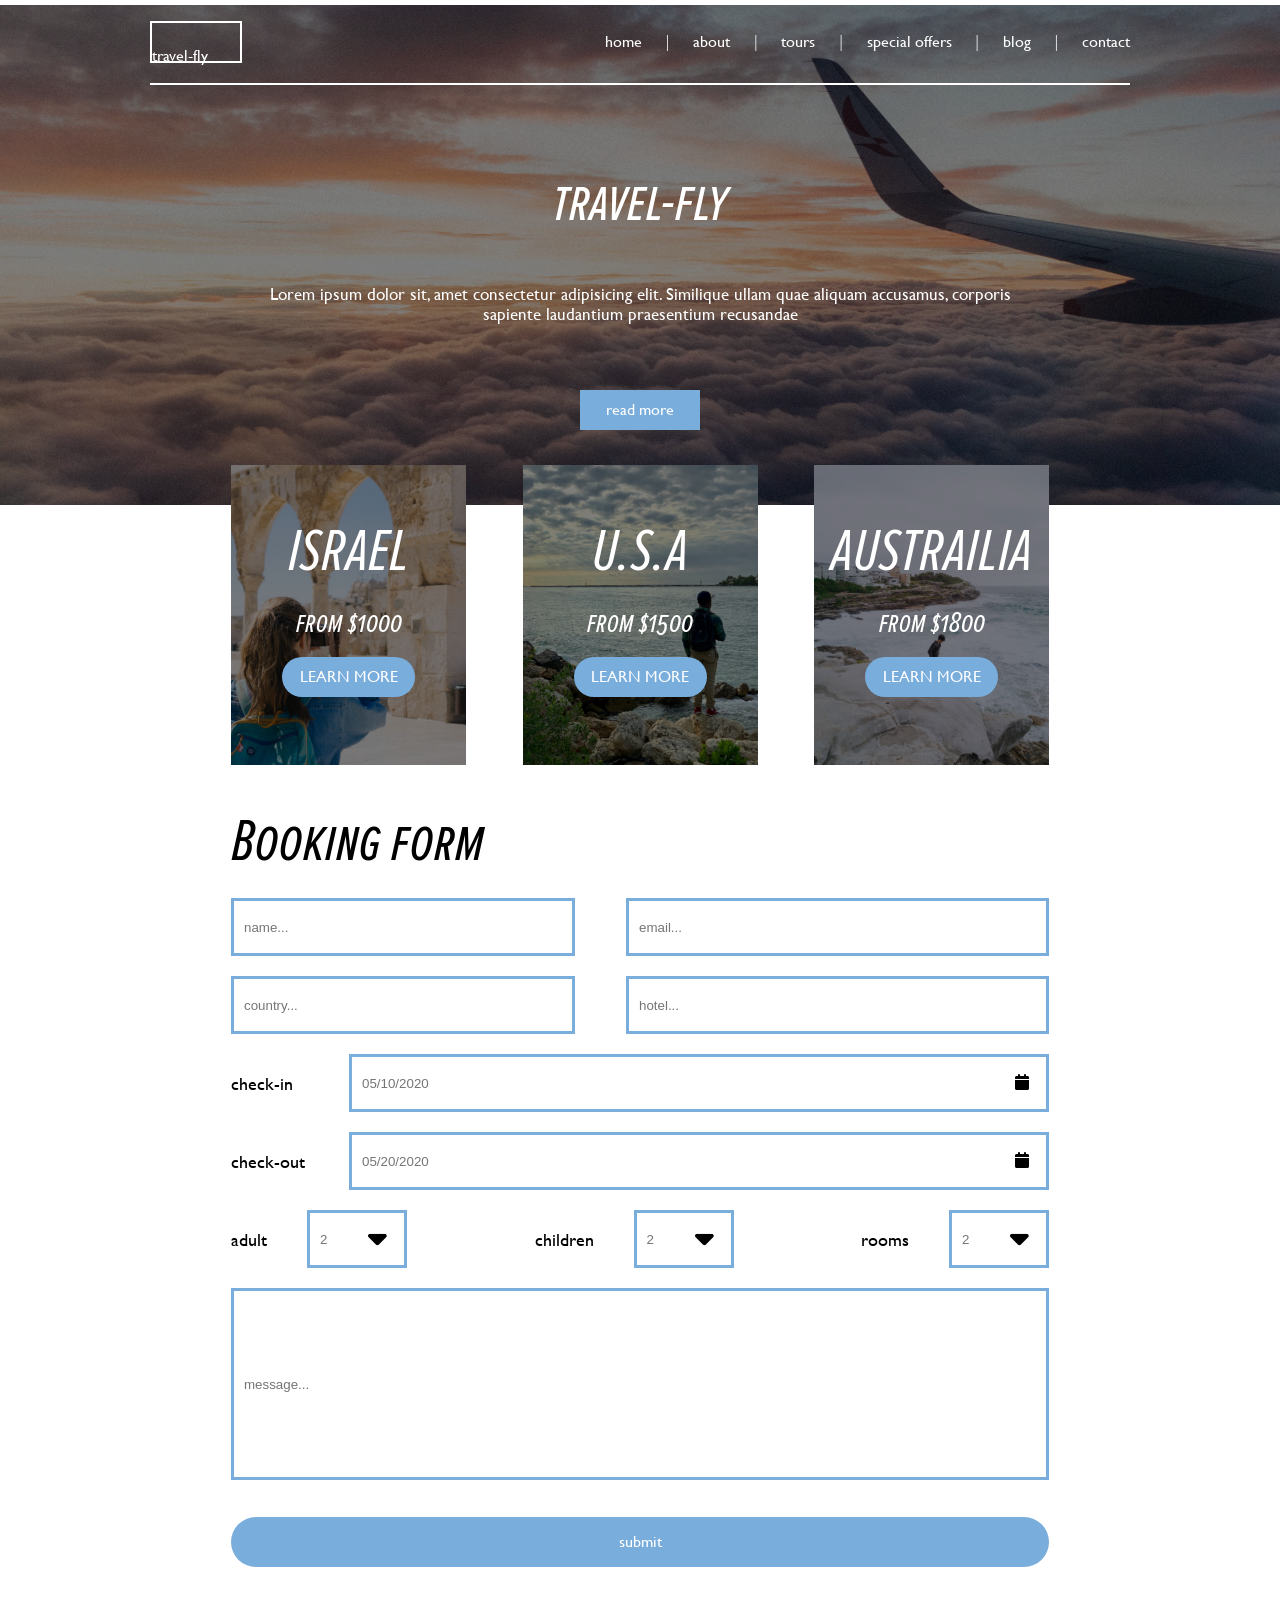
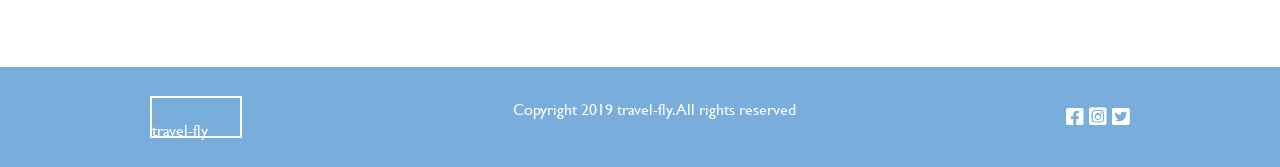
==== index.html @ 0772aaeb "origin" ====
<!DOCTYPE html>
<html lang="en">
  <head>
    <meta charset="UTF-8" />
    <meta http-equiv="X-UA-Compatible" content="IE=edge" />
    <meta name="viewport" content="width=device-width, initial-scale=1.0" />
    <title>Start Fly | Travel is Good!</title>
    <link
      rel="stylesheet"
      href="https://cdnjs.cloudflare.com/ajax/libs/font-awesome/6.0.0/css/all.min.css"
      integrity="sha512-9usAa10IRO0HhonpyAIVpjrylPvoDwiPUiKdWk5t3PyolY1cOd4DSE0Ga+ri4AuTroPR5aQvXU9xC6qOPnzFeg=="
      crossorigin="anonymous"
      referrerpolicy="no-referrer"
    />
    <link rel="stylesheet" href="css/styles.css" />
  </head>
  <body>
    <nav>
      <div class="logo">
        <p>travel-fly</p>
      </div>
      <div class="links">
        <a href="#">home</a>
        <span>|</span>
        <a href="#">about</a>
        <span>|</span>
        <a href="#">tours</a>
        <span>|</span>
        <a href="#">special offers</a>
        <span>|</span>
        <a href="#">blog</a>
        <span>|</span>
        <a href="#">contact</a>
      </div>
    </nav>
    <div class="banner">
      <div class="banner-header1">
        <p>travel-fly</p>
      </div>
      <div class="banner-header2">
        <p>
          Lorem ipsum dolor sit, amet consectetur adipisicing elit. Similique
          ullam quae aliquam accusamus, corporis sapiente laudantium praesentium
          recusandae
        </p>
      </div>
      <div class="read-more">
        <p>read more</p>
      </div>
    </div>

    <div class="form-content">
      <div class="packages-container">
        <div class="package1">
          <div class="package-header">
            <p>ISRAEL</p>
          </div>
          <div class="money">
            <p>from $1000</p>
          </div>
          <div class="learn-more">
            <p>LEARN MORE</p>
          </div>
        </div>

        <div class="package2">
          <div class="package-header">
            <p>U.S.A</p>
          </div>
          <div class="money">
            <p>from $1500</p>
          </div>
          <div class="learn-more">
            <p>LEARN MORE</p>
          </div>
        </div>

        <div class="package3">
          <div class="package-header">
            <p>AUSTRAILIA</p>
          </div>
          <div class="money">
            <p>from $1800</p>
          </div>
          <div class="learn-more">
            <p>LEARN MORE</p>
          </div>
        </div>
      </div>

      <div class="booking">
        <p>Booking form</p>
      </div>

      <div class="top-boxes">
        <div class="holder">
          <input type="text" id="fName" placeholder="name..." />
        </div>

        <div class="holder">
          <input
            type="email"
            class="long-box"
            id="email"
            placeholder="email..."
          />
        </div>
      </div>

      <div class="top-boxes">
        <div class="holder">
          <input type="text" id="fName" placeholder="country..." />
        </div>

        <div class="holder">
          <input
            type="email"
            class="long-box"
            id="email"
            placeholder="hotel..."
          />
        </div>
      </div>

      <div class="middle-boxes">
        <div class="check">check-in</div>
        <div class="holder">
          <input type="text" id="fName" placeholder="05/10/2020" />
          <i class="fa-solid fa-calendar"></i>
        </div>
      </div>

      <div class="middle-boxes">
        <div class="check">check-out</div>
        <div class="holder">
          <input type="text" id="fName" placeholder="05/20/2020" />
          <i class="fa-solid fa-calendar"></i>
        </div>
      </div>

      <div class="bottom-container">
        <div class="bottom-boxes">
          <div class="check">adult</div>
          <div class="holder">
            <input type="text" id="fName" placeholder="2" />
            <i class="fa-solid fa-caret-down"></i>
          </div>
        </div>

        <div class="bottom-boxes">
          <div class="check">children</div>
          <div class="holder">
            <input type="text" id="fName" placeholder="2" />
            <i class="fa-solid fa-caret-down"></i>
          </div>
        </div>

        <div class="bottom-boxes">
          <div class="check">rooms</div>
          <div class="holder">
            <input type="text" id="fName" placeholder="2" />
            <i class="fa-solid fa-caret-down"></i>
          </div>
        </div>
      </div>

      <div class="message-box">
        <div class="holder">
          <input type="text" id="fName" placeholder="message..." />
        </div>
      </div>

      <div class="submit">
        <p>submit</p>
      </div>
    </div>

    <div class="footer">
      <div class="footer-container">
        <div class="logo-footer">
          <p>travel-fly</p>
        </div>
        <div class="footer-text">
          <p>Copyright 2019 travel-fly. All rights reserved</p>
        </div>
        <div class="icons">
          <i class="fab fa-facebook-square"></i>
          <i class="fa-brands fa-instagram-square"></i>
          <i class="fa-brands fa-twitter-square"></i>
        </div>
      </div>
    </div>
  </body>
</html>
---- css/styles.css ----
* {
  margin: 0;
  padding: 0;
  -webkit-box-sizing: border-box;
          box-sizing: border-box;
}

html,
body {
  height: 100%;
  background-color: white;
}

h1,
h2,
h3,
h4,
h5,
h6,
p {
  margin-bottom: 16px;
}

@media screen and (max-width: 850px) {
  .packages-container {
    width: 818px;
    -webkit-box-orient: vertical;
    -webkit-box-direction: normal;
        -ms-flex-direction: column;
            flex-direction: column;
    min-height: 900px;
    width: 235px;
    margin-left: 33%;
    -webkit-box-pack: center;
        -ms-flex-pack: center;
            justify-content: center;
  }
  .packages-container .package1 {
    margin-bottom: 50px;
  }
  .packages-container .package2 {
    margin-bottom: 50px;
  }
}
@media screen and (max-width: 850px) {
  .top-boxes {
    -webkit-box-pack: center;
        -ms-flex-pack: center;
            justify-content: center;
  }
  .top-boxes .holder input {
    max-width: 300px;
  }
}
@media screen and (max-width: 850px) {
  .middle-boxes {
    -webkit-box-pack: center;
        -ms-flex-pack: center;
            justify-content: center;
  }
  .middle-boxes .holder input {
    max-width: 300px;
  }
}
@media screen and (max-width: 850px) {
  .message-box {
    -webkit-box-pack: center;
        -ms-flex-pack: center;
            justify-content: center;
  }
  .message-box .holder input {
    max-width: 450px;
  }
}
@media screen and (max-width: 850px) {
  .submit {
    max-width: 450px;
    margin: 0 auto;
    -webkit-box-pack: center;
        -ms-flex-pack: center;
            justify-content: center;
  }
}
@media screen and (max-width: 850px) {
  .footer {
    max-width: 850px;
  }
  .footer .footer-container {
    -webkit-box-pack: center;
        -ms-flex-pack: center;
            justify-content: center;
    max-width: 500px;
  }
}
nav {
  max-width: 980px;
  height: 85px;
  margin: 0 auto;
  border-bottom: 2px solid #ffffff;
  display: -webkit-box;
  display: -ms-flexbox;
  display: flex;
  -webkit-box-align: center;
      -ms-flex-align: center;
          align-items: center;
  -webkit-box-pack: justify;
      -ms-flex-pack: justify;
          justify-content: space-between;
  position: relative;
  z-index: 99;
}

.logo {
  width: 92px;
  height: 42px;
  border: 2px solid white;
  color: white;
  font-family: GillSans;
}
.logo p {
  margin-top: 23px;
}

.links a {
  color: #ffffff;
  text-decoration: none;
  font-family: GillSans;
}
.links span {
  color: #ffffff;
  margin: 0 20px;
}

.banner {
  max-width: 1280px;
  height: 500px;
  background-image: -webkit-gradient(linear, left top, left bottom, from(rgba(0, 0, 0, 0.5)), to(rgba(0, 0, 0, 0.5))), url(../images/hero.jpg);
  background-image: linear-gradient(rgba(0, 0, 0, 0.5), rgba(0, 0, 0, 0.5)), url(../images/hero.jpg);
  background-position: center;
  background-repeat: no-repeat;
  background-size: cover;
  margin: -80px auto 0 auto;
}
.banner .banner-header1 {
  display: -webkit-box;
  display: -ms-flexbox;
  display: flex;
  -webkit-box-pack: center;
      -ms-flex-pack: center;
          justify-content: center;
  -webkit-box-align: center;
      -ms-flex-align: center;
          align-items: center;
}
.banner .banner-header1 p {
  font-family: ProximaNovaCondensed;
  color: white;
  font-size: 60px;
  margin-top: 160px;
}
.banner .banner-header2 {
  display: -webkit-box;
  display: -ms-flexbox;
  display: flex;
  -webkit-box-pack: center;
      -ms-flex-pack: center;
          justify-content: center;
  -webkit-box-align: center;
      -ms-flex-align: center;
          align-items: center;
}
.banner .banner-header2 p {
  margin-top: 30px;
  width: 750px;
  color: white;
  text-align: center;
  font-size: 17px;
  font-family: GillSans;
}
.banner .read-more {
  margin: 0 auto;
  height: 40px;
  width: 120px;
  background-color: #79addc;
  display: -webkit-box;
  display: -ms-flexbox;
  display: flex;
  -webkit-box-pack: center;
      -ms-flex-pack: center;
          justify-content: center;
  -webkit-box-align: center;
      -ms-flex-align: center;
          align-items: center;
  margin-top: 50px;
}
.banner .read-more p {
  margin-top: 14px;
  font-family: GillSans;
  color: white;
}

.form-content {
  max-width: 818px;
  min-height: 200px;
  margin: 0 auto;
}
.form-content .packages-container {
  width: 818px;
  height: 300px;
  margin-top: -40px;
  display: -webkit-box;
  display: -ms-flexbox;
  display: flex;
  -webkit-box-pack: justify;
      -ms-flex-pack: justify;
          justify-content: space-between;
}
.form-content .packages-container .package1 {
  width: 235px;
  height: 300px;
  background-image: -webkit-gradient(linear, left top, left bottom, from(rgba(0, 0, 0, 0.5)), to(rgba(0, 0, 0, 0.5))), url(../images/tour/tour-01.jpg);
  background-image: linear-gradient(rgba(0, 0, 0, 0.5), rgba(0, 0, 0, 0.5)), url(../images/tour/tour-01.jpg);
  background-size: cover;
  background-repeat: no-repeat;
  background-position: center;
}
.form-content .packages-container .package1 .package-header {
  margin-top: 50px;
  display: -webkit-box;
  display: -ms-flexbox;
  display: flex;
  -webkit-box-pack: center;
      -ms-flex-pack: center;
          justify-content: center;
}
.form-content .packages-container .package1 .package-header p {
  color: white;
  font-family: ProximaNovaCondensed;
  font-size: 60px;
}
.form-content .packages-container .package1 .money {
  display: -webkit-box;
  display: -ms-flexbox;
  display: flex;
  -webkit-box-pack: center;
      -ms-flex-pack: center;
          justify-content: center;
}
.form-content .packages-container .package1 .money p {
  color: white;
  font-family: ProximaNovaCondensed;
  font-size: 30px;
}
.form-content .packages-container .package1 .learn-more {
  margin: 0 auto;
  width: 133px;
  height: 40px;
  background-color: #79addc;
  display: -webkit-box;
  display: -ms-flexbox;
  display: flex;
  -webkit-box-align: center;
      -ms-flex-align: center;
          align-items: center;
  -webkit-box-pack: center;
      -ms-flex-pack: center;
          justify-content: center;
  border-radius: 100px;
}
.form-content .packages-container .package1 .learn-more p {
  color: white;
  font-family: GillSans;
  margin-top: 15px;
}
.form-content .packages-container .package2 {
  width: 235px;
  height: 300px;
  background-image: -webkit-gradient(linear, left top, left bottom, from(rgba(0, 0, 0, 0.5)), to(rgba(0, 0, 0, 0.5))), url(../images/tour/tour-02.jpg);
  background-image: linear-gradient(rgba(0, 0, 0, 0.5), rgba(0, 0, 0, 0.5)), url(../images/tour/tour-02.jpg);
  background-size: cover;
  background-repeat: no-repeat;
  background-position: center;
}
.form-content .packages-container .package2 .package-header {
  margin-top: 50px;
  display: -webkit-box;
  display: -ms-flexbox;
  display: flex;
  -webkit-box-pack: center;
      -ms-flex-pack: center;
          justify-content: center;
}
.form-content .packages-container .package2 .package-header p {
  color: white;
  font-family: ProximaNovaCondensed;
  font-size: 60px;
}
.form-content .packages-container .package2 .money {
  display: -webkit-box;
  display: -ms-flexbox;
  display: flex;
  -webkit-box-pack: center;
      -ms-flex-pack: center;
          justify-content: center;
}
.form-content .packages-container .package2 .money p {
  color: white;
  font-family: ProximaNovaCondensed;
  font-size: 30px;
}
.form-content .packages-container .package2 .learn-more {
  margin: 0 auto;
  width: 133px;
  height: 40px;
  background-color: #79addc;
  display: -webkit-box;
  display: -ms-flexbox;
  display: flex;
  -webkit-box-align: center;
      -ms-flex-align: center;
          align-items: center;
  -webkit-box-pack: center;
      -ms-flex-pack: center;
          justify-content: center;
  border-radius: 100px;
}
.form-content .packages-container .package2 .learn-more p {
  color: white;
  font-family: GillSans;
  margin-top: 15px;
}
.form-content .packages-container .package3 {
  width: 235px;
  height: 300px;
  background-image: -webkit-gradient(linear, left top, left bottom, from(rgba(0, 0, 0, 0.5)), to(rgba(0, 0, 0, 0.5))), url(../images/tour/tour-03.jpg);
  background-image: linear-gradient(rgba(0, 0, 0, 0.5), rgba(0, 0, 0, 0.5)), url(../images/tour/tour-03.jpg);
  background-size: cover;
  background-repeat: no-repeat;
  background-position: center;
}
.form-content .packages-container .package3 .package-header {
  margin-top: 50px;
  display: -webkit-box;
  display: -ms-flexbox;
  display: flex;
  -webkit-box-pack: center;
      -ms-flex-pack: center;
          justify-content: center;
}
.form-content .packages-container .package3 .package-header p {
  color: white;
  font-family: ProximaNovaCondensed;
  font-size: 60px;
}
.form-content .packages-container .package3 .money {
  display: -webkit-box;
  display: -ms-flexbox;
  display: flex;
  -webkit-box-pack: center;
      -ms-flex-pack: center;
          justify-content: center;
}
.form-content .packages-container .package3 .money p {
  color: white;
  font-family: ProximaNovaCondensed;
  font-size: 30px;
}
.form-content .packages-container .package3 .learn-more {
  margin: 0 auto;
  width: 133px;
  height: 40px;
  background-color: #79addc;
  display: -webkit-box;
  display: -ms-flexbox;
  display: flex;
  -webkit-box-align: center;
      -ms-flex-align: center;
          align-items: center;
  -webkit-box-pack: center;
      -ms-flex-pack: center;
          justify-content: center;
  border-radius: 100px;
}
.form-content .packages-container .package3 .learn-more p {
  color: white;
  font-family: GillSans;
  margin-top: 15px;
}
.form-content .booking {
  font-family: ProximaNovaCondensed;
  font-size: 60px;
  margin-top: 40px;
}
.form-content .top-boxes {
  margin-top: 20px;
  display: -webkit-box;
  display: -ms-flexbox;
  display: flex;
  -webkit-box-pack: justify;
      -ms-flex-pack: justify;
          justify-content: space-between;
  -webkit-box-align: center;
      -ms-flex-align: center;
          align-items: center;
}
.form-content .top-boxes .holder {
  position: relative;
}
.form-content .top-boxes .holder .long-box {
  width: 423px;
}
.form-content .top-boxes .holder input {
  width: 344px;
  height: 58px;
  padding-left: 10px;
  border: 3px #79addc;
  border-style: solid;
}
.form-content .top-boxes .holder i {
  position: absolute;
  top: 10px;
  right: 10px;
}
.form-content .middle-boxes {
  margin-top: 20px;
  display: -webkit-box;
  display: -ms-flexbox;
  display: flex;
  -webkit-box-pack: justify;
      -ms-flex-pack: justify;
          justify-content: space-between;
  -webkit-box-align: center;
      -ms-flex-align: center;
          align-items: center;
}
.form-content .middle-boxes .check {
  font-family: GillSans;
  font-size: 18px;
}
.form-content .middle-boxes .holder {
  position: relative;
}
.form-content .middle-boxes .holder .long-box {
  width: 423px;
}
.form-content .middle-boxes .holder input {
  width: 700px;
  height: 58px;
  padding-left: 10px;
  border: 3px #79addc;
  border-style: solid;
}
.form-content .middle-boxes .holder i {
  position: absolute;
  top: 20px;
  right: 20px;
}
.form-content .bottom-container {
  display: -webkit-box;
  display: -ms-flexbox;
  display: flex;
  -webkit-box-pack: justify;
      -ms-flex-pack: justify;
          justify-content: space-between;
}
.form-content .bottom-container .bottom-boxes {
  margin-top: 20px;
  display: -webkit-box;
  display: -ms-flexbox;
  display: flex;
  -webkit-box-align: center;
      -ms-flex-align: center;
          align-items: center;
}
.form-content .bottom-container .bottom-boxes .check {
  font-family: GillSans;
  font-size: 18px;
  margin-right: 40px;
}
.form-content .bottom-container .bottom-boxes .holder {
  position: relative;
}
.form-content .bottom-container .bottom-boxes .holder .long-box {
  width: 423px;
}
.form-content .bottom-container .bottom-boxes .holder input {
  width: 100px;
  height: 58px;
  padding-left: 10px;
  border: 3px #79addc;
  border-style: solid;
}
.form-content .bottom-container .bottom-boxes .holder i {
  position: absolute;
  top: 13px;
  right: 20px;
  font-size: 30px;
}
.form-content .message-box {
  margin-top: 20px;
  display: -webkit-box;
  display: -ms-flexbox;
  display: flex;
}
.form-content .message-box .holder {
  position: relative;
}
.form-content .message-box .holder .long-box {
  width: 423px;
}
.form-content .message-box .holder input {
  width: 818px;
  height: 192px;
  padding-left: 10px;
  border: 3px #79addc;
  border-style: solid;
}
.form-content .message-box .holder i {
  position: absolute;
  top: 13px;
  right: 20px;
  font-size: 30px;
}
.form-content .submit {
  background-color: #79addc;
  width: 818px;
  height: 50px;
  border-radius: 100px;
  margin-top: 37px;
  margin-bottom: 100px;
  display: -webkit-box;
  display: -ms-flexbox;
  display: flex;
  -webkit-box-pack: center;
      -ms-flex-pack: center;
          justify-content: center;
  -webkit-box-align: center;
      -ms-flex-align: center;
          align-items: center;
}
.form-content .submit p {
  margin-top: 15px;
  font-family: GillSans;
  color: white;
}

@font-face {
  font-family: GillSans;
  src: url(fonts/GillSans.ttc);
}
@font-face {
  font-family: ProximaNovaCondensed;
  src: url(fonts/ProximaNovaScOsfExtraCondensed.ttf);
}
.footer {
  width: 1280px;
  background-color: #79addc;
  height: 100px;
  margin: 0 auto;
  display: -webkit-box;
  display: -ms-flexbox;
  display: flex;
}
.footer .footer-container {
  width: 980px;
  margin: 0 auto;
  display: -webkit-box;
  display: -ms-flexbox;
  display: flex;
  -webkit-box-align: center;
      -ms-flex-align: center;
          align-items: center;
  -webkit-box-pack: justify;
      -ms-flex-pack: justify;
          justify-content: space-between;
}
.footer .footer-container .logo-footer {
  width: 92px;
  height: 42px;
  border: 2px solid white;
  color: white;
  font-family: GillSans;
}
.footer .footer-container .logo-footer p {
  margin-top: 23px;
}
.footer .footer-container .footer-text {
  color: white;
  font-family: GillSans;
}
.footer .footer-container .icons {
  color: white;
  font-size: 20px;
}
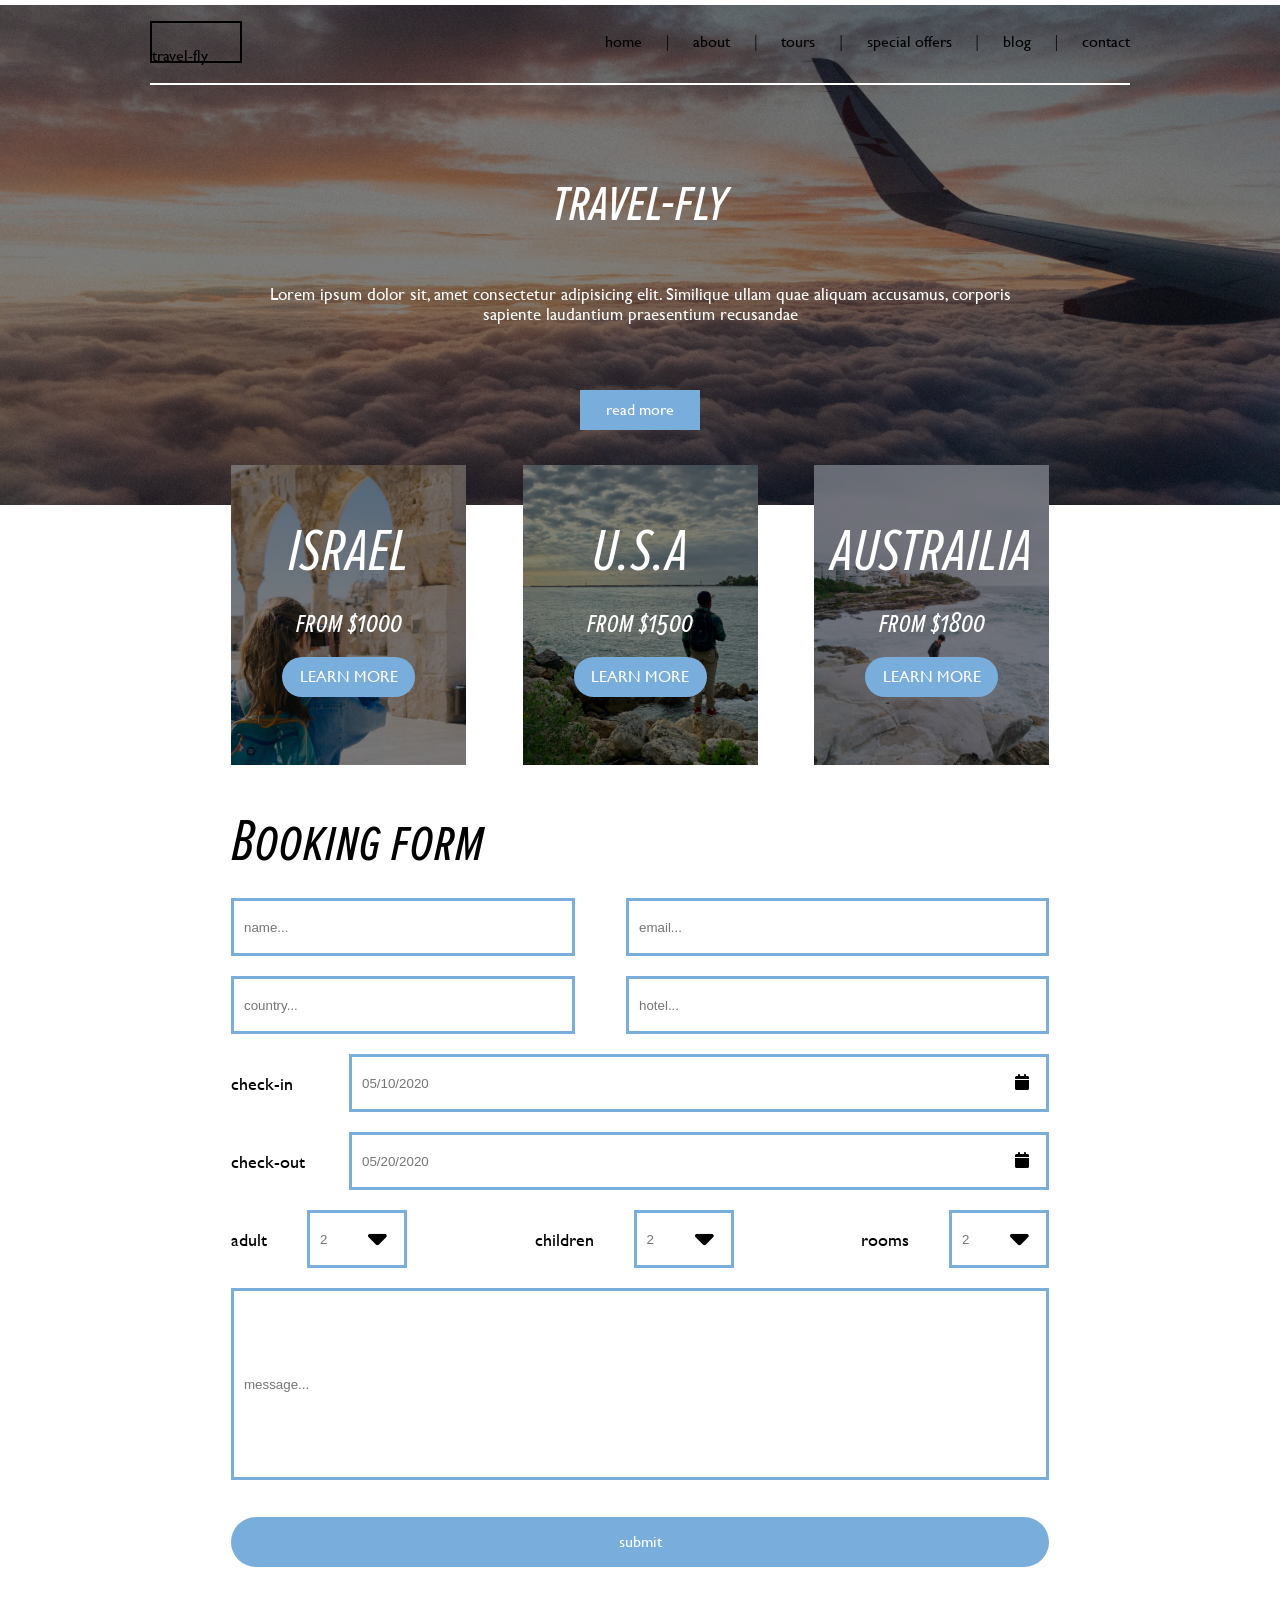
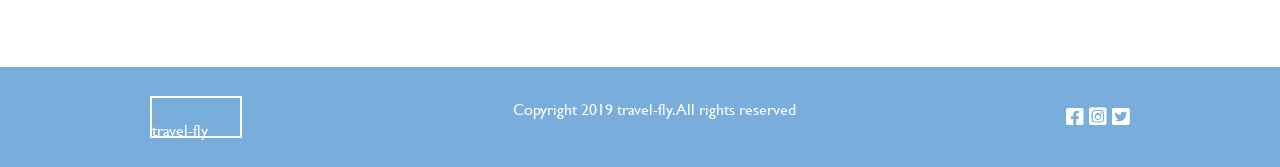
==== commit 5cbb61d3: "origin" ====
--- a/index.html
+++ b/index.html
@@ -20,9 +20,9 @@
         <p>travel-fly</p>
       </div>
       <div class="links">
-        <a href="#">home</a>
+        <a href="index.html">home</a>
         <span>|</span>
-        <a href="#">about</a>
+        <a href="about.html">about</a>
         <span>|</span>
         <a href="#">tours</a>
         <span>|</span>
--- a/css/styles.css
+++ b/css/styles.css
@@ -92,6 +92,11 @@
     max-width: 500px;
   }
 }
+#app {
+  max-width: 980px;
+  margin: 0 auto;
+}
+
 nav {
   max-width: 980px;
   height: 85px;
@@ -128,6 +133,45 @@
 }
 .links span {
   color: #ffffff;
+  margin: 0 20px;
+}
+
+.about-nav {
+  max-width: 980px;
+  height: 85px;
+  margin: 0 auto;
+  border-bottom: 2px solid #000000;
+  display: -webkit-box;
+  display: -ms-flexbox;
+  display: flex;
+  -webkit-box-align: center;
+      -ms-flex-align: center;
+          align-items: center;
+  -webkit-box-pack: justify;
+      -ms-flex-pack: justify;
+          justify-content: space-between;
+  position: relative;
+  z-index: 99;
+}
+
+.logo {
+  width: 92px;
+  height: 42px;
+  border: 2px solid black;
+  color: black;
+  font-family: GillSans;
+}
+.logo p {
+  margin-top: 23px;
+}
+
+.links a {
+  color: #000000;
+  text-decoration: none;
+  font-family: GillSans;
+}
+.links span {
+  color: #000000;
   margin: 0 20px;
 }
 
@@ -591,4 +635,66 @@
 .footer .footer-container .icons {
   color: white;
   font-size: 20px;
+}
+
+.about {
+  margin-top: 110px;
+  margin-bottom: 180px;
+}
+.about .about-header h1 {
+  font-family: ProximaNovaCondensed;
+  margin-bottom: 2px;
+  font-size: 60px;
+}
+.about .about-header .rect {
+  width: 171px;
+  height: 3px;
+  background-color: black;
+}
+.about .about-header p {
+  font-size: 16px;
+  margin-top: 36px;
+  font-family: GillSans;
+}
+.about .about-client-quotes {
+  margin-top: 107px;
+  margin-bottom: 179px;
+}
+.about .about-client-quotes .client-quote-title {
+  font-size: 60px;
+  font-family: ProximaNovaCondensed;
+}
+.about .about-client-quotes .rect {
+  width: 171px;
+  height: 3px;
+  background-color: black;
+}
+.about .about-client-quotes .client-box {
+  max-width: 722px;
+  display: -webkit-box;
+  display: -ms-flexbox;
+  display: flex;
+  position: relative;
+  margin-bottom: 37px;
+  margin-top: 36.5px;
+}
+.about .about-client-quotes .client-box .client-image {
+  width: 260px;
+  height: 150px;
+  overflow: hidden;
+  margin-right: 21px;
+}
+.about .about-client-quotes .client-box .client-image img {
+  width: 100%;
+}
+.about .about-client-quotes .client-box .client-quote {
+  max-width: 440px;
+  margin-bottom: 20px;
+  font-family: GillSans;
+}
+.about .about-client-quotes .client-box .client-name {
+  position: absolute;
+  bottom: 0;
+  right: 0;
+  font-family: GillSans;
 }
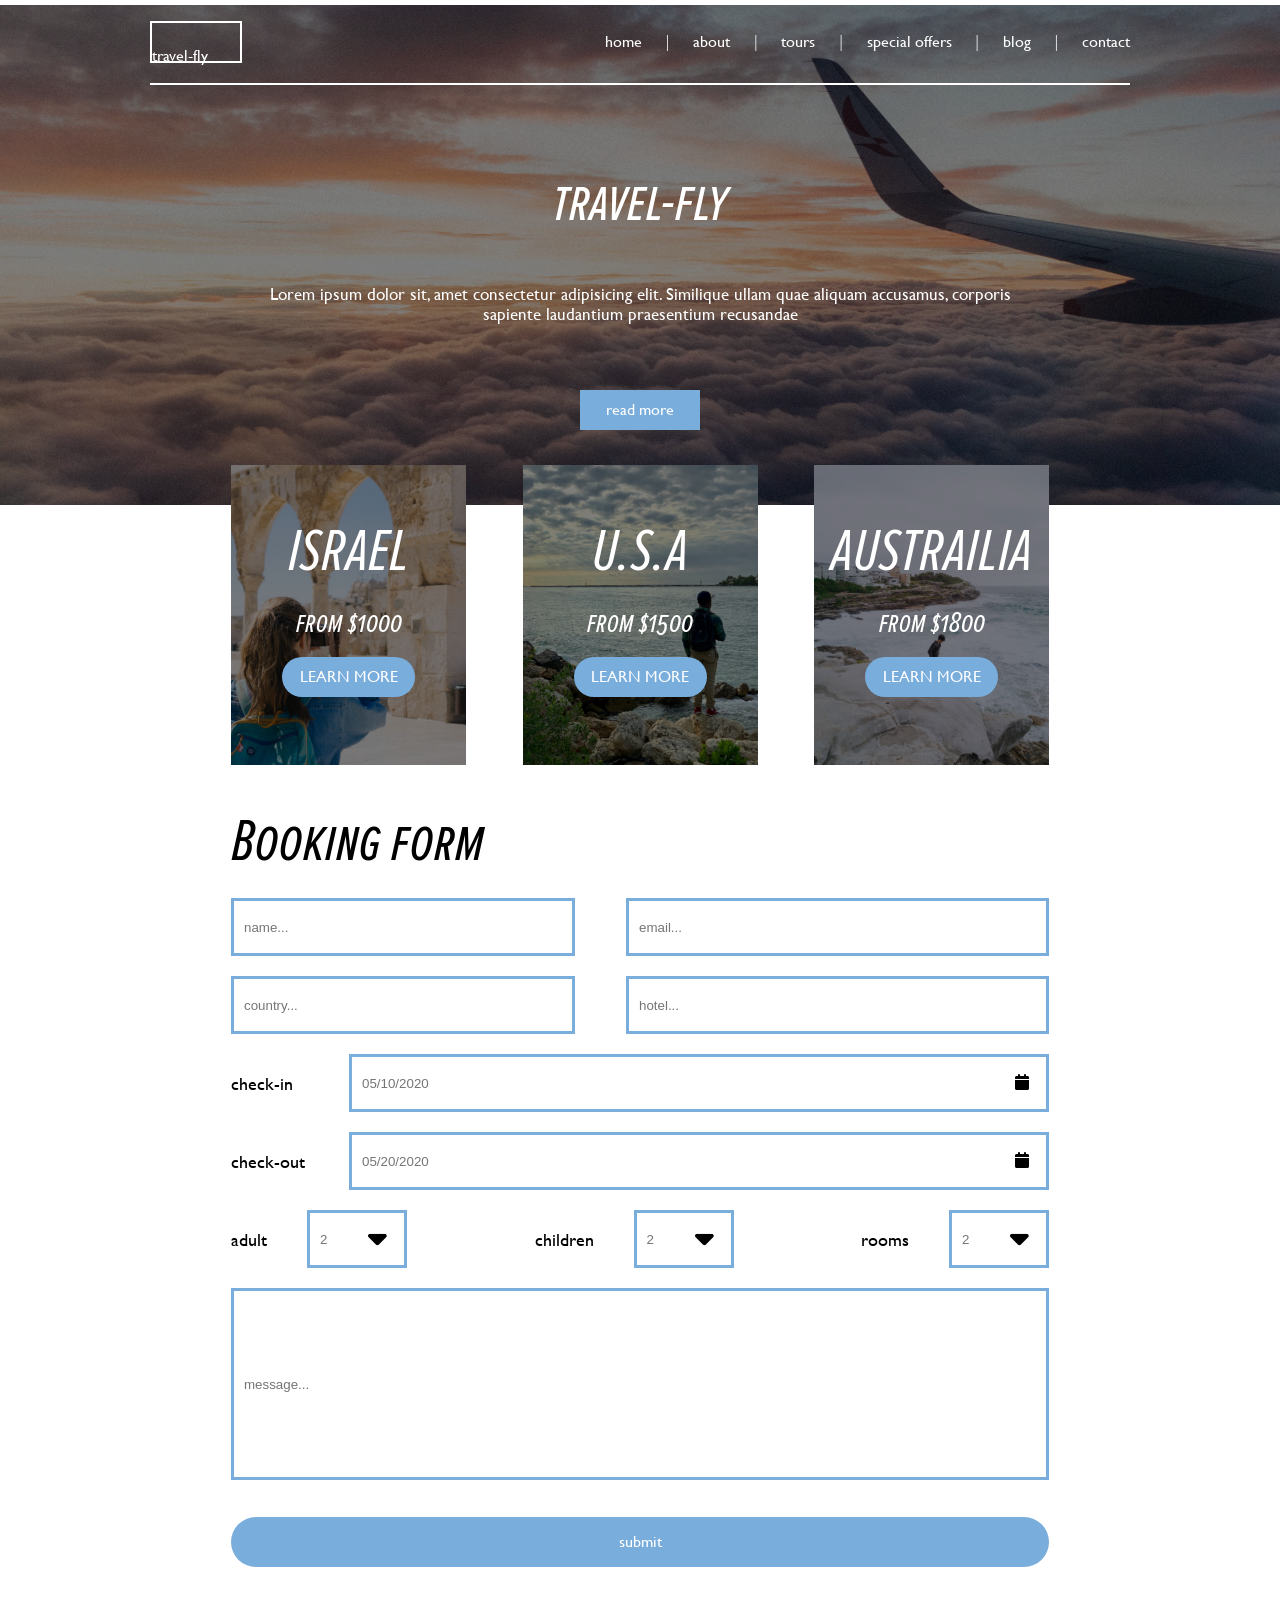
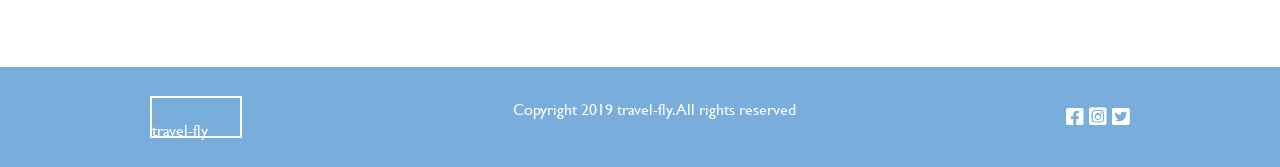
==== commit 2415fa99: "origin" ====
--- a/index.html
+++ b/index.html
@@ -24,7 +24,7 @@
         <span>|</span>
         <a href="about.html">about</a>
         <span>|</span>
-        <a href="#">tours</a>
+        <a href="tours.html">tours</a>
         <span>|</span>
         <a href="#">special offers</a>
         <span>|</span>
--- a/css/styles.css
+++ b/css/styles.css
@@ -136,7 +136,7 @@
   margin: 0 20px;
 }
 
-.about-nav {
+.black-nav {
   max-width: 980px;
   height: 85px;
   margin: 0 auto;
@@ -154,23 +154,23 @@
   z-index: 99;
 }
 
-.logo {
+.logo-black {
   width: 92px;
   height: 42px;
   border: 2px solid black;
   color: black;
   font-family: GillSans;
 }
-.logo p {
+.logo-black p {
   margin-top: 23px;
 }
 
-.links a {
+.links-black a {
   color: #000000;
   text-decoration: none;
   font-family: GillSans;
 }
-.links span {
+.links-black span {
   color: #000000;
   margin: 0 20px;
 }
@@ -697,4 +697,567 @@
   bottom: 0;
   right: 0;
   font-family: GillSans;
+}
+
+.tour-hero {
+  display: -webkit-box;
+  display: -ms-flexbox;
+  display: flex;
+  -webkit-box-pack: center;
+      -ms-flex-pack: center;
+          justify-content: center;
+  margin-top: 50px;
+}
+.tour-hero .tour-img {
+  background-image: url(../images/tour/tours-header.jpg);
+  background-size: cover;
+  background-repeat: no-repeat;
+  background-position-y: -210px;
+  height: 200px;
+  width: 980px;
+  display: -webkit-box;
+  display: -ms-flexbox;
+  display: flex;
+  -webkit-box-pack: center;
+      -ms-flex-pack: center;
+          justify-content: center;
+  -webkit-box-align: center;
+      -ms-flex-align: center;
+          align-items: center;
+}
+.tour-hero .tour-img .tour-h1 {
+  font-size: 60px;
+  font-family: ProximaNovaCondensed;
+  color: white;
+}
+
+.form-content {
+  max-width: 818px;
+  min-height: 200px;
+  margin: 0 auto;
+}
+.form-content .packages-container-tours {
+  width: 818px;
+  height: 300px;
+  display: -webkit-box;
+  display: -ms-flexbox;
+  display: flex;
+  margin-top: 50px;
+  -webkit-box-pack: justify;
+      -ms-flex-pack: justify;
+          justify-content: space-between;
+  margin-bottom: 50px;
+}
+.form-content .packages-container-tours .package1 {
+  width: 235px;
+  height: 300px;
+  background-image: -webkit-gradient(linear, left top, left bottom, from(rgba(0, 0, 0, 0.5)), to(rgba(0, 0, 0, 0.5))), url(../images/tour/tour-01.jpg);
+  background-image: linear-gradient(rgba(0, 0, 0, 0.5), rgba(0, 0, 0, 0.5)), url(../images/tour/tour-01.jpg);
+  background-size: cover;
+  background-repeat: no-repeat;
+  background-position: center;
+}
+.form-content .packages-container-tours .package1 .package-header {
+  margin-top: 50px;
+  display: -webkit-box;
+  display: -ms-flexbox;
+  display: flex;
+  -webkit-box-pack: center;
+      -ms-flex-pack: center;
+          justify-content: center;
+}
+.form-content .packages-container-tours .package1 .package-header p {
+  color: white;
+  font-family: ProximaNovaCondensed;
+  font-size: 60px;
+}
+.form-content .packages-container-tours .package1 .money {
+  display: -webkit-box;
+  display: -ms-flexbox;
+  display: flex;
+  -webkit-box-pack: center;
+      -ms-flex-pack: center;
+          justify-content: center;
+}
+.form-content .packages-container-tours .package1 .money p {
+  color: white;
+  font-family: ProximaNovaCondensed;
+  font-size: 30px;
+}
+.form-content .packages-container-tours .package1 .learn-more {
+  margin: 0 auto;
+  width: 133px;
+  height: 40px;
+  background-color: #79addc;
+  display: -webkit-box;
+  display: -ms-flexbox;
+  display: flex;
+  -webkit-box-align: center;
+      -ms-flex-align: center;
+          align-items: center;
+  -webkit-box-pack: center;
+      -ms-flex-pack: center;
+          justify-content: center;
+  border-radius: 100px;
+}
+.form-content .packages-container-tours .package1 .learn-more p {
+  color: white;
+  font-family: GillSans;
+  margin-top: 15px;
+}
+.form-content .packages-container-tours .package2 {
+  width: 235px;
+  height: 300px;
+  background-image: -webkit-gradient(linear, left top, left bottom, from(rgba(0, 0, 0, 0.5)), to(rgba(0, 0, 0, 0.5))), url(../images/tour/tour-02.jpg);
+  background-image: linear-gradient(rgba(0, 0, 0, 0.5), rgba(0, 0, 0, 0.5)), url(../images/tour/tour-02.jpg);
+  background-size: cover;
+  background-repeat: no-repeat;
+  background-position: center;
+}
+.form-content .packages-container-tours .package2 .package-header {
+  margin-top: 50px;
+  display: -webkit-box;
+  display: -ms-flexbox;
+  display: flex;
+  -webkit-box-pack: center;
+      -ms-flex-pack: center;
+          justify-content: center;
+}
+.form-content .packages-container-tours .package2 .package-header p {
+  color: white;
+  font-family: ProximaNovaCondensed;
+  font-size: 60px;
+}
+.form-content .packages-container-tours .package2 .money {
+  display: -webkit-box;
+  display: -ms-flexbox;
+  display: flex;
+  -webkit-box-pack: center;
+      -ms-flex-pack: center;
+          justify-content: center;
+}
+.form-content .packages-container-tours .package2 .money p {
+  color: white;
+  font-family: ProximaNovaCondensed;
+  font-size: 30px;
+}
+.form-content .packages-container-tours .package2 .learn-more {
+  margin: 0 auto;
+  width: 133px;
+  height: 40px;
+  background-color: #79addc;
+  display: -webkit-box;
+  display: -ms-flexbox;
+  display: flex;
+  -webkit-box-align: center;
+      -ms-flex-align: center;
+          align-items: center;
+  -webkit-box-pack: center;
+      -ms-flex-pack: center;
+          justify-content: center;
+  border-radius: 100px;
+}
+.form-content .packages-container-tours .package2 .learn-more p {
+  color: white;
+  font-family: GillSans;
+  margin-top: 15px;
+}
+.form-content .packages-container-tours .package3 {
+  width: 235px;
+  height: 300px;
+  background-image: -webkit-gradient(linear, left top, left bottom, from(rgba(0, 0, 0, 0.5)), to(rgba(0, 0, 0, 0.5))), url(../images/tour/tour-03.jpg);
+  background-image: linear-gradient(rgba(0, 0, 0, 0.5), rgba(0, 0, 0, 0.5)), url(../images/tour/tour-03.jpg);
+  background-size: cover;
+  background-repeat: no-repeat;
+  background-position: center;
+}
+.form-content .packages-container-tours .package3 .package-header {
+  margin-top: 50px;
+  display: -webkit-box;
+  display: -ms-flexbox;
+  display: flex;
+  -webkit-box-pack: center;
+      -ms-flex-pack: center;
+          justify-content: center;
+}
+.form-content .packages-container-tours .package3 .package-header p {
+  color: white;
+  font-family: ProximaNovaCondensed;
+  font-size: 60px;
+}
+.form-content .packages-container-tours .package3 .money {
+  display: -webkit-box;
+  display: -ms-flexbox;
+  display: flex;
+  -webkit-box-pack: center;
+      -ms-flex-pack: center;
+          justify-content: center;
+}
+.form-content .packages-container-tours .package3 .money p {
+  color: white;
+  font-family: ProximaNovaCondensed;
+  font-size: 30px;
+}
+.form-content .packages-container-tours .package3 .learn-more {
+  margin: 0 auto;
+  width: 133px;
+  height: 40px;
+  background-color: #79addc;
+  display: -webkit-box;
+  display: -ms-flexbox;
+  display: flex;
+  -webkit-box-align: center;
+      -ms-flex-align: center;
+          align-items: center;
+  -webkit-box-pack: center;
+      -ms-flex-pack: center;
+          justify-content: center;
+  border-radius: 100px;
+}
+.form-content .packages-container-tours .package3 .learn-more p {
+  color: white;
+  font-family: GillSans;
+  margin-top: 15px;
+}
+.form-content .packages-container-tours .package4 {
+  width: 235px;
+  height: 300px;
+  background-image: -webkit-gradient(linear, left top, left bottom, from(rgba(0, 0, 0, 0.5)), to(rgba(0, 0, 0, 0.5))), url(../images/tour/tour-04.jpg);
+  background-image: linear-gradient(rgba(0, 0, 0, 0.5), rgba(0, 0, 0, 0.5)), url(../images/tour/tour-04.jpg);
+  background-size: cover;
+  background-repeat: no-repeat;
+  background-position: center;
+}
+.form-content .packages-container-tours .package4 .package-header {
+  margin-top: 50px;
+  display: -webkit-box;
+  display: -ms-flexbox;
+  display: flex;
+  -webkit-box-pack: center;
+      -ms-flex-pack: center;
+          justify-content: center;
+}
+.form-content .packages-container-tours .package4 .package-header p {
+  color: white;
+  font-family: ProximaNovaCondensed;
+  font-size: 50px;
+}
+.form-content .packages-container-tours .package4 .money {
+  display: -webkit-box;
+  display: -ms-flexbox;
+  display: flex;
+  -webkit-box-pack: center;
+      -ms-flex-pack: center;
+          justify-content: center;
+}
+.form-content .packages-container-tours .package4 .money p {
+  color: white;
+  font-family: ProximaNovaCondensed;
+  font-size: 30px;
+}
+.form-content .packages-container-tours .package4 .learn-more {
+  margin: 0 auto;
+  width: 133px;
+  height: 40px;
+  background-color: #79addc;
+  display: -webkit-box;
+  display: -ms-flexbox;
+  display: flex;
+  -webkit-box-align: center;
+      -ms-flex-align: center;
+          align-items: center;
+  -webkit-box-pack: center;
+      -ms-flex-pack: center;
+          justify-content: center;
+  border-radius: 100px;
+}
+.form-content .packages-container-tours .package4 .learn-more p {
+  color: white;
+  font-family: GillSans;
+  margin-top: 15px;
+}
+.form-content .packages-container-tours .package5 {
+  width: 235px;
+  height: 300px;
+  background-image: -webkit-gradient(linear, left top, left bottom, from(rgba(0, 0, 0, 0.5)), to(rgba(0, 0, 0, 0.5))), url(../images/tour/tour-05.jpg);
+  background-image: linear-gradient(rgba(0, 0, 0, 0.5), rgba(0, 0, 0, 0.5)), url(../images/tour/tour-05.jpg);
+  background-size: cover;
+  background-repeat: no-repeat;
+  background-position: center;
+}
+.form-content .packages-container-tours .package5 .package-header {
+  margin-top: 50px;
+  display: -webkit-box;
+  display: -ms-flexbox;
+  display: flex;
+  -webkit-box-pack: center;
+      -ms-flex-pack: center;
+          justify-content: center;
+}
+.form-content .packages-container-tours .package5 .package-header p {
+  color: white;
+  font-family: ProximaNovaCondensed;
+  font-size: 60px;
+}
+.form-content .packages-container-tours .package5 .money {
+  display: -webkit-box;
+  display: -ms-flexbox;
+  display: flex;
+  -webkit-box-pack: center;
+      -ms-flex-pack: center;
+          justify-content: center;
+}
+.form-content .packages-container-tours .package5 .money p {
+  color: white;
+  font-family: ProximaNovaCondensed;
+  font-size: 30px;
+}
+.form-content .packages-container-tours .package5 .learn-more {
+  margin: 0 auto;
+  width: 133px;
+  height: 40px;
+  background-color: #79addc;
+  display: -webkit-box;
+  display: -ms-flexbox;
+  display: flex;
+  -webkit-box-align: center;
+      -ms-flex-align: center;
+          align-items: center;
+  -webkit-box-pack: center;
+      -ms-flex-pack: center;
+          justify-content: center;
+  border-radius: 100px;
+}
+.form-content .packages-container-tours .package5 .learn-more p {
+  color: white;
+  font-family: GillSans;
+  margin-top: 15px;
+}
+.form-content .packages-container-tours .package6 {
+  width: 235px;
+  height: 300px;
+  background-image: -webkit-gradient(linear, left top, left bottom, from(rgba(0, 0, 0, 0.5)), to(rgba(0, 0, 0, 0.5))), url(../images/tour/tour-06.jpg);
+  background-image: linear-gradient(rgba(0, 0, 0, 0.5), rgba(0, 0, 0, 0.5)), url(../images/tour/tour-06.jpg);
+  background-size: cover;
+  background-repeat: no-repeat;
+  background-position: center;
+}
+.form-content .packages-container-tours .package6 .package-header {
+  margin-top: 50px;
+  display: -webkit-box;
+  display: -ms-flexbox;
+  display: flex;
+  -webkit-box-pack: center;
+      -ms-flex-pack: center;
+          justify-content: center;
+}
+.form-content .packages-container-tours .package6 .package-header p {
+  color: white;
+  font-family: ProximaNovaCondensed;
+  font-size: 60px;
+}
+.form-content .packages-container-tours .package6 .money {
+  display: -webkit-box;
+  display: -ms-flexbox;
+  display: flex;
+  -webkit-box-pack: center;
+      -ms-flex-pack: center;
+          justify-content: center;
+}
+.form-content .packages-container-tours .package6 .money p {
+  color: white;
+  font-family: ProximaNovaCondensed;
+  font-size: 30px;
+}
+.form-content .packages-container-tours .package6 .learn-more {
+  margin: 0 auto;
+  width: 133px;
+  height: 40px;
+  background-color: #79addc;
+  display: -webkit-box;
+  display: -ms-flexbox;
+  display: flex;
+  -webkit-box-align: center;
+      -ms-flex-align: center;
+          align-items: center;
+  -webkit-box-pack: center;
+      -ms-flex-pack: center;
+          justify-content: center;
+  border-radius: 100px;
+}
+.form-content .packages-container-tours .package6 .learn-more p {
+  color: white;
+  font-family: GillSans;
+  margin-top: 15px;
+}
+.form-content .packages-container-tours .package7 {
+  width: 235px;
+  height: 300px;
+  background-image: -webkit-gradient(linear, left top, left bottom, from(rgba(0, 0, 0, 0.5)), to(rgba(0, 0, 0, 0.5))), url(../images/tour/tour-07.jpg);
+  background-image: linear-gradient(rgba(0, 0, 0, 0.5), rgba(0, 0, 0, 0.5)), url(../images/tour/tour-07.jpg);
+  background-size: cover;
+  background-repeat: no-repeat;
+  background-position: center;
+}
+.form-content .packages-container-tours .package7 .package-header {
+  margin-top: 50px;
+  display: -webkit-box;
+  display: -ms-flexbox;
+  display: flex;
+  -webkit-box-pack: center;
+      -ms-flex-pack: center;
+          justify-content: center;
+}
+.form-content .packages-container-tours .package7 .package-header p {
+  color: white;
+  font-family: ProximaNovaCondensed;
+  font-size: 60px;
+}
+.form-content .packages-container-tours .package7 .money {
+  display: -webkit-box;
+  display: -ms-flexbox;
+  display: flex;
+  -webkit-box-pack: center;
+      -ms-flex-pack: center;
+          justify-content: center;
+}
+.form-content .packages-container-tours .package7 .money p {
+  color: white;
+  font-family: ProximaNovaCondensed;
+  font-size: 30px;
+}
+.form-content .packages-container-tours .package7 .learn-more {
+  margin: 0 auto;
+  width: 133px;
+  height: 40px;
+  background-color: #79addc;
+  display: -webkit-box;
+  display: -ms-flexbox;
+  display: flex;
+  -webkit-box-align: center;
+      -ms-flex-align: center;
+          align-items: center;
+  -webkit-box-pack: center;
+      -ms-flex-pack: center;
+          justify-content: center;
+  border-radius: 100px;
+}
+.form-content .packages-container-tours .package7 .learn-more p {
+  color: white;
+  font-family: GillSans;
+  margin-top: 15px;
+}
+.form-content .packages-container-tours .package8 {
+  width: 235px;
+  height: 300px;
+  background-image: -webkit-gradient(linear, left top, left bottom, from(rgba(0, 0, 0, 0.5)), to(rgba(0, 0, 0, 0.5))), url(../images/tour/tour-08.jpg);
+  background-image: linear-gradient(rgba(0, 0, 0, 0.5), rgba(0, 0, 0, 0.5)), url(../images/tour/tour-08.jpg);
+  background-size: cover;
+  background-repeat: no-repeat;
+  background-position: center;
+}
+.form-content .packages-container-tours .package8 .package-header {
+  margin-top: 50px;
+  display: -webkit-box;
+  display: -ms-flexbox;
+  display: flex;
+  -webkit-box-pack: center;
+      -ms-flex-pack: center;
+          justify-content: center;
+}
+.form-content .packages-container-tours .package8 .package-header p {
+  color: white;
+  font-family: ProximaNovaCondensed;
+  font-size: 60px;
+}
+.form-content .packages-container-tours .package8 .money {
+  display: -webkit-box;
+  display: -ms-flexbox;
+  display: flex;
+  -webkit-box-pack: center;
+      -ms-flex-pack: center;
+          justify-content: center;
+}
+.form-content .packages-container-tours .package8 .money p {
+  color: white;
+  font-family: ProximaNovaCondensed;
+  font-size: 30px;
+}
+.form-content .packages-container-tours .package8 .learn-more {
+  margin: 0 auto;
+  width: 133px;
+  height: 40px;
+  background-color: #79addc;
+  display: -webkit-box;
+  display: -ms-flexbox;
+  display: flex;
+  -webkit-box-align: center;
+      -ms-flex-align: center;
+          align-items: center;
+  -webkit-box-pack: center;
+      -ms-flex-pack: center;
+          justify-content: center;
+  border-radius: 100px;
+}
+.form-content .packages-container-tours .package8 .learn-more p {
+  color: white;
+  font-family: GillSans;
+  margin-top: 15px;
+}
+.form-content .packages-container-tours .package9 {
+  width: 235px;
+  height: 300px;
+  background-image: -webkit-gradient(linear, left top, left bottom, from(rgba(0, 0, 0, 0.5)), to(rgba(0, 0, 0, 0.5))), url(../images/tour/tour-09.jpg);
+  background-image: linear-gradient(rgba(0, 0, 0, 0.5), rgba(0, 0, 0, 0.5)), url(../images/tour/tour-09.jpg);
+  background-size: cover;
+  background-repeat: no-repeat;
+  background-position: center;
+}
+.form-content .packages-container-tours .package9 .package-header {
+  margin-top: 50px;
+  display: -webkit-box;
+  display: -ms-flexbox;
+  display: flex;
+  -webkit-box-pack: center;
+      -ms-flex-pack: center;
+          justify-content: center;
+}
+.form-content .packages-container-tours .package9 .package-header p {
+  color: white;
+  font-family: ProximaNovaCondensed;
+  font-size: 60px;
+}
+.form-content .packages-container-tours .package9 .money {
+  display: -webkit-box;
+  display: -ms-flexbox;
+  display: flex;
+  -webkit-box-pack: center;
+      -ms-flex-pack: center;
+          justify-content: center;
+}
+.form-content .packages-container-tours .package9 .money p {
+  color: white;
+  font-family: ProximaNovaCondensed;
+  font-size: 30px;
+}
+.form-content .packages-container-tours .package9 .learn-more {
+  margin: 0 auto;
+  width: 133px;
+  height: 40px;
+  background-color: #79addc;
+  display: -webkit-box;
+  display: -ms-flexbox;
+  display: flex;
+  -webkit-box-align: center;
+      -ms-flex-align: center;
+          align-items: center;
+  -webkit-box-pack: center;
+      -ms-flex-pack: center;
+          justify-content: center;
+  border-radius: 100px;
+}
+.form-content .packages-container-tours .package9 .learn-more p {
+  color: white;
+  font-family: GillSans;
+  margin-top: 15px;
 }
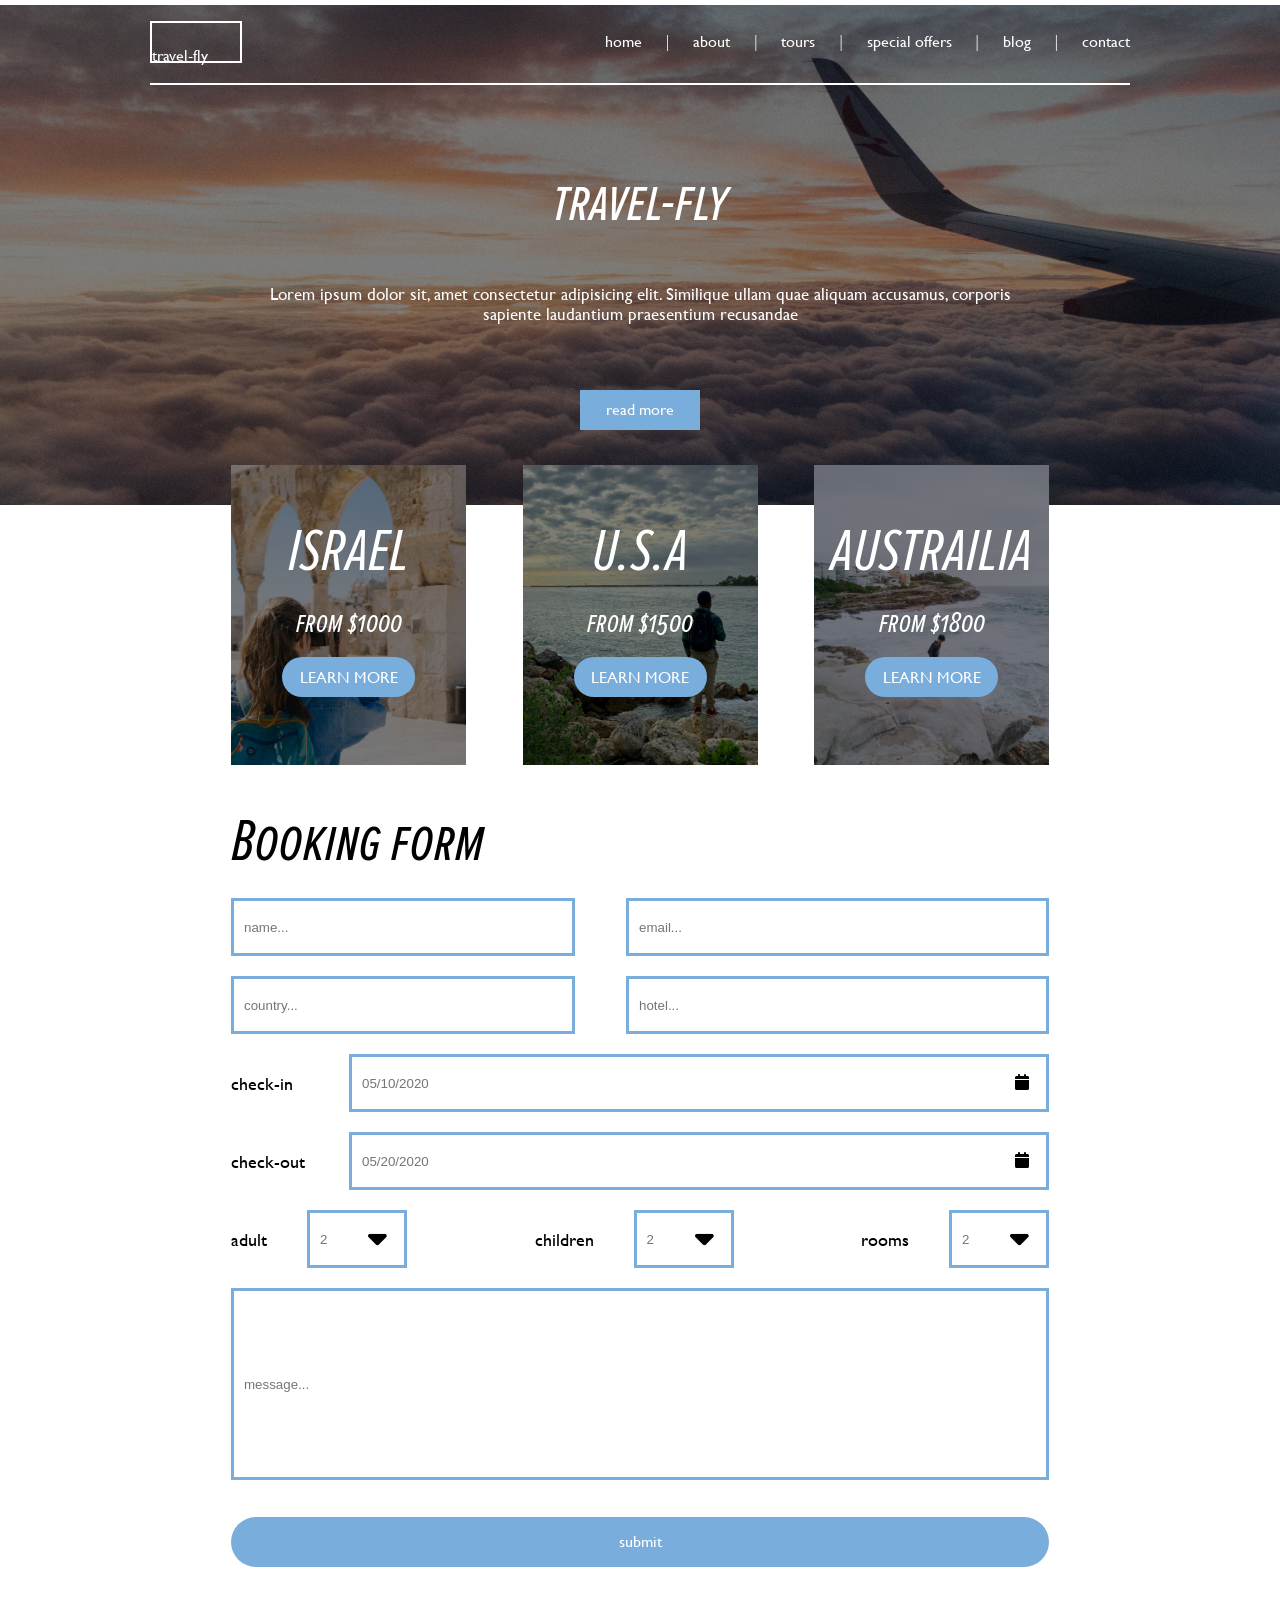
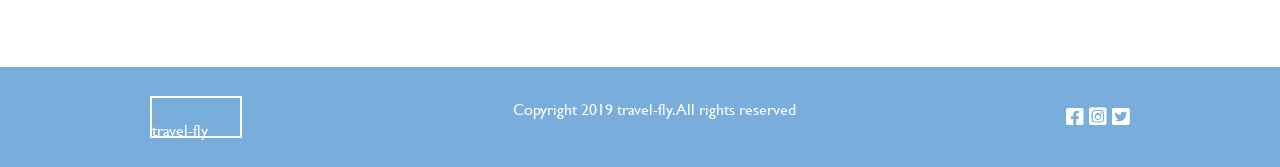
==== commit 7cb5917d: "origin" ====
--- a/index.html
+++ b/index.html
@@ -59,7 +59,7 @@
             <p>from $1000</p>
           </div>
           <div class="learn-more">
-            <p>LEARN MORE</p>
+            <a href="tour1.html">LEARN MORE</a>
           </div>
         </div>
 
@@ -71,7 +71,7 @@
             <p>from $1500</p>
           </div>
           <div class="learn-more">
-            <p>LEARN MORE</p>
+            <a href="tour2.html">LEARN MORE</a>
           </div>
         </div>
 
@@ -83,7 +83,7 @@
             <p>from $1800</p>
           </div>
           <div class="learn-more">
-            <p>LEARN MORE</p>
+            <a href="tour3.html">LEARN MORE</a>
           </div>
         </div>
       </div>
--- a/css/styles.css
+++ b/css/styles.css
@@ -311,10 +311,10 @@
           justify-content: center;
   border-radius: 100px;
 }
-.form-content .packages-container .package1 .learn-more p {
-  color: white;
-  font-family: GillSans;
-  margin-top: 15px;
+.form-content .packages-container .package1 .learn-more a {
+  color: white;
+  font-family: GillSans;
+  text-decoration: none;
 }
 .form-content .packages-container .package2 {
   width: 235px;
@@ -368,10 +368,10 @@
           justify-content: center;
   border-radius: 100px;
 }
-.form-content .packages-container .package2 .learn-more p {
-  color: white;
-  font-family: GillSans;
-  margin-top: 15px;
+.form-content .packages-container .package2 .learn-more a {
+  color: white;
+  font-family: GillSans;
+  text-decoration: none;
 }
 .form-content .packages-container .package3 {
   width: 235px;
@@ -425,10 +425,10 @@
           justify-content: center;
   border-radius: 100px;
 }
-.form-content .packages-container .package3 .learn-more p {
-  color: white;
-  font-family: GillSans;
-  margin-top: 15px;
+.form-content .packages-container .package3 .learn-more a {
+  color: white;
+  font-family: GillSans;
+  text-decoration: none;
 }
 .form-content .booking {
   font-family: ProximaNovaCondensed;
@@ -709,10 +709,11 @@
   margin-top: 50px;
 }
 .tour-hero .tour-img {
-  background-image: url(../images/tour/tours-header.jpg);
-  background-size: cover;
-  background-repeat: no-repeat;
-  background-position-y: -210px;
+  background-image: -webkit-gradient(linear, left top, left bottom, from(rgba(0, 0, 0, 0.5)), to(rgba(0, 0, 0, 0.5))), url(../images/tour/tours-header.jpg);
+  background-image: linear-gradient(rgba(0, 0, 0, 0.5), rgba(0, 0, 0, 0.5)), url(../images/tour/tours-header.jpg);
+  background-size: cover;
+  background-repeat: no-repeat;
+  background-position: center;
   height: 200px;
   width: 980px;
   display: -webkit-box;
@@ -800,10 +801,10 @@
           justify-content: center;
   border-radius: 100px;
 }
-.form-content .packages-container-tours .package1 .learn-more p {
-  color: white;
-  font-family: GillSans;
-  margin-top: 15px;
+.form-content .packages-container-tours .package1 .learn-more a {
+  color: white;
+  font-family: GillSans;
+  text-decoration: none;
 }
 .form-content .packages-container-tours .package2 {
   width: 235px;
@@ -857,10 +858,10 @@
           justify-content: center;
   border-radius: 100px;
 }
-.form-content .packages-container-tours .package2 .learn-more p {
-  color: white;
-  font-family: GillSans;
-  margin-top: 15px;
+.form-content .packages-container-tours .package2 .learn-more a {
+  color: white;
+  font-family: GillSans;
+  text-decoration: none;
 }
 .form-content .packages-container-tours .package3 {
   width: 235px;
@@ -914,10 +915,10 @@
           justify-content: center;
   border-radius: 100px;
 }
-.form-content .packages-container-tours .package3 .learn-more p {
-  color: white;
-  font-family: GillSans;
-  margin-top: 15px;
+.form-content .packages-container-tours .package3 .learn-more a {
+  color: white;
+  font-family: GillSans;
+  text-decoration: none;
 }
 .form-content .packages-container-tours .package4 {
   width: 235px;
@@ -971,10 +972,10 @@
           justify-content: center;
   border-radius: 100px;
 }
-.form-content .packages-container-tours .package4 .learn-more p {
-  color: white;
-  font-family: GillSans;
-  margin-top: 15px;
+.form-content .packages-container-tours .package4 .learn-more a {
+  color: white;
+  font-family: GillSans;
+  text-decoration: none;
 }
 .form-content .packages-container-tours .package5 {
   width: 235px;
@@ -1028,10 +1029,10 @@
           justify-content: center;
   border-radius: 100px;
 }
-.form-content .packages-container-tours .package5 .learn-more p {
-  color: white;
-  font-family: GillSans;
-  margin-top: 15px;
+.form-content .packages-container-tours .package5 .learn-more a {
+  color: white;
+  font-family: GillSans;
+  text-decoration: none;
 }
 .form-content .packages-container-tours .package6 {
   width: 235px;
@@ -1085,10 +1086,10 @@
           justify-content: center;
   border-radius: 100px;
 }
-.form-content .packages-container-tours .package6 .learn-more p {
-  color: white;
-  font-family: GillSans;
-  margin-top: 15px;
+.form-content .packages-container-tours .package6 .learn-more a {
+  color: white;
+  font-family: GillSans;
+  text-decoration: none;
 }
 .form-content .packages-container-tours .package7 {
   width: 235px;
@@ -1142,10 +1143,10 @@
           justify-content: center;
   border-radius: 100px;
 }
-.form-content .packages-container-tours .package7 .learn-more p {
-  color: white;
-  font-family: GillSans;
-  margin-top: 15px;
+.form-content .packages-container-tours .package7 .learn-more a {
+  color: white;
+  font-family: GillSans;
+  text-decoration: none;
 }
 .form-content .packages-container-tours .package8 {
   width: 235px;
@@ -1199,10 +1200,10 @@
           justify-content: center;
   border-radius: 100px;
 }
-.form-content .packages-container-tours .package8 .learn-more p {
-  color: white;
-  font-family: GillSans;
-  margin-top: 15px;
+.form-content .packages-container-tours .package8 .learn-more a {
+  color: white;
+  font-family: GillSans;
+  text-decoration: none;
 }
 .form-content .packages-container-tours .package9 {
   width: 235px;
@@ -1256,8 +1257,506 @@
           justify-content: center;
   border-radius: 100px;
 }
-.form-content .packages-container-tours .package9 .learn-more p {
-  color: white;
-  font-family: GillSans;
+.form-content .packages-container-tours .package9 .learn-more a {
+  color: white;
+  font-family: GillSans;
+  text-decoration: none;
+}
+
+.tour-hero {
+  display: -webkit-box;
+  display: -ms-flexbox;
+  display: flex;
+  -webkit-box-pack: center;
+      -ms-flex-pack: center;
+          justify-content: center;
+  position: relative;
+  margin-top: 50px;
+}
+.tour-hero .tour1-img {
+  background-image: -webkit-gradient(linear, left top, left bottom, from(rgba(0, 0, 0, 0.5)), to(rgba(0, 0, 0, 0.5))), url(../images/tour/tour-01.jpg);
+  background-image: linear-gradient(rgba(0, 0, 0, 0.5), rgba(0, 0, 0, 0.5)), url(../images/tour/tour-01.jpg);
+  background-size: cover;
+  background-repeat: no-repeat;
+  background-position: center;
+  height: 413px;
+  width: 980px;
+}
+.tour-hero .tour1-img p {
+  margin-left: 30px;
+  margin-top: 18px;
+  font-family: ProximaNovaCondensed;
+  font-size: 80px;
+  color: white;
+}
+.tour-hero .tour1-img .tour1-price {
+  position: absolute;
+  font-family: ProximaNovaCondensed;
+  font-size: 30px;
+  color: white;
+  bottom: 0;
+  right: 15%;
+}
+.tour-hero .tour2-img {
+  background-image: -webkit-gradient(linear, left top, left bottom, from(rgba(0, 0, 0, 0.5)), to(rgba(0, 0, 0, 0.5))), url(../images/tour/tour-02.jpg);
+  background-image: linear-gradient(rgba(0, 0, 0, 0.5), rgba(0, 0, 0, 0.5)), url(../images/tour/tour-02.jpg);
+  background-size: cover;
+  background-repeat: no-repeat;
+  background-position: center;
+  height: 413px;
+  width: 980px;
+}
+.tour-hero .tour2-img p {
+  margin-left: 30px;
+  margin-top: 18px;
+  font-family: ProximaNovaCondensed;
+  font-size: 80px;
+  color: white;
+}
+.tour-hero .tour2-img .tour2-price {
+  position: absolute;
+  font-family: ProximaNovaCondensed;
+  font-size: 30px;
+  color: white;
+  bottom: 0;
+  right: 15%;
+}
+.tour-hero .tour3-img {
+  background-image: -webkit-gradient(linear, left top, left bottom, from(rgba(0, 0, 0, 0.5)), to(rgba(0, 0, 0, 0.5))), url(../images/tour/tour-03.jpg);
+  background-image: linear-gradient(rgba(0, 0, 0, 0.5), rgba(0, 0, 0, 0.5)), url(../images/tour/tour-03.jpg);
+  background-size: cover;
+  background-repeat: no-repeat;
+  background-position: center;
+  height: 413px;
+  width: 980px;
+}
+.tour-hero .tour3-img p {
+  margin-left: 30px;
+  margin-top: 18px;
+  font-family: ProximaNovaCondensed;
+  font-size: 80px;
+  color: white;
+}
+.tour-hero .tour3-img .tour3-price {
+  position: absolute;
+  font-family: ProximaNovaCondensed;
+  font-size: 30px;
+  color: white;
+  bottom: 0;
+  right: 15%;
+}
+.tour-hero .tour4-img {
+  background-image: -webkit-gradient(linear, left top, left bottom, from(rgba(0, 0, 0, 0.5)), to(rgba(0, 0, 0, 0.5))), url(../images/tour/tour-04.jpg);
+  background-image: linear-gradient(rgba(0, 0, 0, 0.5), rgba(0, 0, 0, 0.5)), url(../images/tour/tour-04.jpg);
+  background-size: cover;
+  background-repeat: no-repeat;
+  background-position: center;
+  height: 413px;
+  width: 980px;
+}
+.tour-hero .tour4-img p {
+  margin-left: 30px;
+  margin-top: 18px;
+  font-family: ProximaNovaCondensed;
+  font-size: 80px;
+  color: white;
+}
+.tour-hero .tour4-img .tour4-price {
+  position: absolute;
+  font-family: ProximaNovaCondensed;
+  font-size: 30px;
+  color: white;
+  bottom: 0;
+  right: 15%;
+}
+.tour-hero .tour5-img {
+  background-image: -webkit-gradient(linear, left top, left bottom, from(rgba(0, 0, 0, 0.5)), to(rgba(0, 0, 0, 0.5))), url(../images/tour/tour-05.jpg);
+  background-image: linear-gradient(rgba(0, 0, 0, 0.5), rgba(0, 0, 0, 0.5)), url(../images/tour/tour-05.jpg);
+  background-size: cover;
+  background-repeat: no-repeat;
+  background-position: center;
+  height: 413px;
+  width: 980px;
+}
+.tour-hero .tour5-img p {
+  margin-left: 30px;
+  margin-top: 18px;
+  font-family: ProximaNovaCondensed;
+  font-size: 80px;
+  color: white;
+}
+.tour-hero .tour5-img .tour5-price {
+  position: absolute;
+  font-family: ProximaNovaCondensed;
+  font-size: 30px;
+  color: white;
+  bottom: 0;
+  right: 15%;
+}
+.tour-hero .tour6-img {
+  background-image: -webkit-gradient(linear, left top, left bottom, from(rgba(0, 0, 0, 0.5)), to(rgba(0, 0, 0, 0.5))), url(../images/tour/tour-06.jpg);
+  background-image: linear-gradient(rgba(0, 0, 0, 0.5), rgba(0, 0, 0, 0.5)), url(../images/tour/tour-06.jpg);
+  background-size: cover;
+  background-repeat: no-repeat;
+  background-position: center;
+  height: 413px;
+  width: 980px;
+}
+.tour-hero .tour6-img p {
+  margin-left: 30px;
+  margin-top: 18px;
+  font-family: ProximaNovaCondensed;
+  font-size: 80px;
+  color: white;
+}
+.tour-hero .tour6-img .tour6-price {
+  position: absolute;
+  font-family: ProximaNovaCondensed;
+  font-size: 30px;
+  color: white;
+  bottom: 0;
+  right: 15%;
+}
+.tour-hero .tour7-img {
+  background-image: -webkit-gradient(linear, left top, left bottom, from(rgba(0, 0, 0, 0.5)), to(rgba(0, 0, 0, 0.5))), url(../images/tour/tour-07.jpg);
+  background-image: linear-gradient(rgba(0, 0, 0, 0.5), rgba(0, 0, 0, 0.5)), url(../images/tour/tour-07.jpg);
+  background-size: cover;
+  background-repeat: no-repeat;
+  background-position: center;
+  height: 413px;
+  width: 980px;
+}
+.tour-hero .tour7-img p {
+  margin-left: 30px;
+  margin-top: 18px;
+  font-family: ProximaNovaCondensed;
+  font-size: 80px;
+  color: white;
+}
+.tour-hero .tour7-img .tour7-price {
+  position: absolute;
+  font-family: ProximaNovaCondensed;
+  font-size: 30px;
+  color: white;
+  bottom: 0;
+  right: 15%;
+}
+.tour-hero .tour8-img {
+  background-image: -webkit-gradient(linear, left top, left bottom, from(rgba(0, 0, 0, 0.5)), to(rgba(0, 0, 0, 0.5))), url(../images/tour/tour-08.jpg);
+  background-image: linear-gradient(rgba(0, 0, 0, 0.5), rgba(0, 0, 0, 0.5)), url(../images/tour/tour-08.jpg);
+  background-size: cover;
+  background-repeat: no-repeat;
+  background-position: center;
+  height: 413px;
+  width: 980px;
+}
+.tour-hero .tour8-img p {
+  margin-left: 30px;
+  margin-top: 18px;
+  font-family: ProximaNovaCondensed;
+  font-size: 80px;
+  color: white;
+}
+.tour-hero .tour8-img .tour8-price {
+  position: absolute;
+  font-family: ProximaNovaCondensed;
+  font-size: 30px;
+  color: white;
+  bottom: 0;
+  right: 15%;
+}
+.tour-hero .tour9-img {
+  background-image: -webkit-gradient(linear, left top, left bottom, from(rgba(0, 0, 0, 0.5)), to(rgba(0, 0, 0, 0.5))), url(../images/tour/tour-09.jpg);
+  background-image: linear-gradient(rgba(0, 0, 0, 0.5), rgba(0, 0, 0, 0.5)), url(../images/tour/tour-09.jpg);
+  background-size: cover;
+  background-repeat: no-repeat;
+  background-position: center;
+  height: 413px;
+  width: 980px;
+}
+.tour-hero .tour9-img p {
+  margin-left: 30px;
+  margin-top: 18px;
+  font-family: ProximaNovaCondensed;
+  font-size: 80px;
+  color: white;
+}
+.tour-hero .tour9-img .tour9-price {
+  position: absolute;
+  font-family: ProximaNovaCondensed;
+  font-size: 30px;
+  color: white;
+  bottom: 0;
+  right: 15%;
+}
+
+.tour-image-container {
+  display: -webkit-box;
+  display: -ms-flexbox;
+  display: flex;
+  -webkit-box-pack: center;
+      -ms-flex-pack: center;
+          justify-content: center;
+}
+.tour-image-container .tour-images {
+  width: 980px;
+  height: 347px;
+  margin-top: 40px;
+  display: -webkit-box;
+  display: -ms-flexbox;
+  display: flex;
+  -webkit-box-pack: justify;
+      -ms-flex-pack: justify;
+          justify-content: space-between;
+}
+.tour-image-container .tour-images .tour-image-1 {
+  width: 298px;
+  height: 347px;
+  background-image: url(../images/tour/tour-israel/israel-tour-01.jpg);
+  background-size: cover;
+  background-repeat: no-repeat;
+}
+.tour-image-container .tour-images .tour-image-2 {
+  width: 298px;
+  height: 347px;
+  background-image: url(../images/tour/tour-israel/israel-tour-02.jpg);
+  background-size: cover;
+  background-repeat: no-repeat;
+}
+.tour-image-container .tour-images .tour-image-3 {
+  width: 298px;
+  height: 347px;
+  background-image: url(../images/tour/tour-israel/israel-tour-03.jpg);
+  background-size: cover;
+  background-repeat: no-repeat;
+}
+.tour-image-container .tour-images .tour2-image-1 {
+  width: 298px;
+  height: 347px;
+  background-image: url(../images/tour/tour-usa/usa-tour-01.jpg);
+  background-size: cover;
+  background-repeat: no-repeat;
+}
+.tour-image-container .tour-images .tour2-image-2 {
+  width: 298px;
+  height: 347px;
+  background-image: url(../images/tour/tour-usa/usa-tour-02.jpg);
+  background-size: cover;
+  background-repeat: no-repeat;
+}
+.tour-image-container .tour-images .tour2-image-3 {
+  width: 298px;
+  height: 347px;
+  background-image: url(../images/tour/tour-usa/usa-tour-03.jpg);
+  background-size: cover;
+  background-repeat: no-repeat;
+}
+.tour-image-container .tour-images .tour3-image-1 {
+  width: 298px;
+  height: 347px;
+  background-image: url(../images/tour/tour-aus/aus-tour-01.jpg);
+  background-size: cover;
+  background-repeat: no-repeat;
+}
+.tour-image-container .tour-images .tour3-image-2 {
+  width: 298px;
+  height: 347px;
+  background-image: url(../images/tour/tour-aus/aus-tour-02.jpg);
+  background-size: cover;
+  background-repeat: no-repeat;
+}
+.tour-image-container .tour-images .tour3-image-3 {
+  width: 298px;
+  height: 347px;
+  background-image: url(../images/tour/tour-aus/aus-tour-03.jpg);
+  background-size: cover;
+  background-repeat: no-repeat;
+}
+.tour-image-container .tour-images .tour4-image-1 {
+  width: 298px;
+  height: 347px;
+  background-image: url(../images/tour/tour-aus/aus-tour-01.jpg);
+  background-size: cover;
+  background-repeat: no-repeat;
+}
+.tour-image-container .tour-images .tour4-image-2 {
+  width: 298px;
+  height: 347px;
+  background-image: url(../images/tour/tour-aus/aus-tour-02.jpg);
+  background-size: cover;
+  background-repeat: no-repeat;
+}
+.tour-image-container .tour-images .tour4-image-3 {
+  width: 298px;
+  height: 347px;
+  background-image: url(../images/tour/tour-aus/aus-tour-03.jpg);
+  background-size: cover;
+  background-repeat: no-repeat;
+}
+.tour-image-container .tour-images .tour5-image-1 {
+  width: 298px;
+  height: 347px;
+  background-image: url(../images/tour/tour-nz/nz-tour-01.jpg);
+  background-size: cover;
+  background-repeat: no-repeat;
+}
+.tour-image-container .tour-images .tour5-image-2 {
+  width: 298px;
+  height: 347px;
+  background-image: url(../images/tour/tour-nz/nz-tour-02.jpg);
+  background-size: cover;
+  background-repeat: no-repeat;
+}
+.tour-image-container .tour-images .tour5-image-3 {
+  width: 298px;
+  height: 347px;
+  background-image: url(../images/tour/tour-nz/nz-tour-03.jpg);
+  background-size: cover;
+  background-repeat: no-repeat;
+}
+.tour-image-container .tour-images .tour6-image-1 {
+  width: 298px;
+  height: 347px;
+  background-image: url(../images/tour/tour-egypt/egypt-tour-01.jpg);
+  background-size: cover;
+  background-repeat: no-repeat;
+}
+.tour-image-container .tour-images .tour6-image-2 {
+  width: 298px;
+  height: 347px;
+  background-image: url(../images/tour/tour-egypt/egypt-tour-02.jpg);
+  background-size: cover;
+  background-repeat: no-repeat;
+}
+.tour-image-container .tour-images .tour6-image-3 {
+  width: 298px;
+  height: 347px;
+  background-image: url(../images/tour/tour-egypt/egypt-tour-03.jpg);
+  background-size: cover;
+  background-repeat: no-repeat;
+}
+.tour-image-container .tour-images .tour7-image-1 {
+  width: 298px;
+  height: 347px;
+  background-image: url(../images/tour/tour-japan/japan-tour-01.jpg);
+  background-size: cover;
+  background-repeat: no-repeat;
+}
+.tour-image-container .tour-images .tour7-image-2 {
+  width: 298px;
+  height: 347px;
+  background-image: url(../images/tour/tour-japan/japan-tour-02.jpg);
+  background-size: cover;
+  background-repeat: no-repeat;
+}
+.tour-image-container .tour-images .tour7-image-3 {
+  width: 298px;
+  height: 347px;
+  background-image: url(../images/tour/tour-japan/japan-tour-03.jpg);
+  background-size: cover;
+  background-repeat: no-repeat;
+}
+.tour-image-container .tour-images .tour8-image-1 {
+  width: 298px;
+  height: 347px;
+  background-image: url(../images/tour/tour-canada/canada-tour-01.jpg);
+  background-size: cover;
+  background-repeat: no-repeat;
+}
+.tour-image-container .tour-images .tour8-image-2 {
+  width: 298px;
+  height: 347px;
+  background-image: url(../images/tour/tour-canada/canada-tour-02.jpg);
+  background-size: cover;
+  background-repeat: no-repeat;
+}
+.tour-image-container .tour-images .tour8-image-3 {
+  width: 298px;
+  height: 347px;
+  background-image: url(../images/tour/tour-canada/canada-tour-03.jpg);
+  background-size: cover;
+  background-repeat: no-repeat;
+}
+.tour-image-container .tour-images .tour9-image-1 {
+  width: 298px;
+  height: 347px;
+  background-image: url(../images/tour/tour-uae/uae-tour-01.jpg);
+  background-size: cover;
+  background-repeat: no-repeat;
+}
+.tour-image-container .tour-images .tour9-image-2 {
+  width: 298px;
+  height: 347px;
+  background-image: url(../images/tour/tour-uae/uae-tour-02.jpg);
+  background-size: cover;
+  background-repeat: no-repeat;
+}
+.tour-image-container .tour-images .tour9-image-3 {
+  width: 298px;
+  height: 347px;
+  background-image: url(../images/tour/tour-uae/uae-tour-03.jpg);
+  background-size: cover;
+  background-repeat: no-repeat;
+}
+
+.tour-text-form {
+  display: -webkit-box;
+  display: -ms-flexbox;
+  display: flex;
+  -webkit-box-pack: center;
+      -ms-flex-pack: center;
+          justify-content: center;
+  margin-top: 30px;
+}
+.tour-text-form .tour-text-container {
+  width: 980px;
+  height: 776px;
+}
+.tour-text-form .tour-text-container .tour-text .tour-text-h1-1 {
+  font-size: 60px;
+  font-family: ProximaNovaCondensed;
+}
+.tour-text-form .tour-text-container .tour-text .underline {
+  height: 2px;
+  width: 171px;
+  background-color: black;
+  margin-top: -10px;
+}
+.tour-text-form .tour-text-container .tour-text p {
+  margin-top: 36px;
+  margin-bottom: 70px;
+  font-size: 16px;
+  font-family: GillSans;
+}
+
+.book-now {
+  display: -webkit-box;
+  display: -ms-flexbox;
+  display: flex;
+  -webkit-box-pack: center;
+      -ms-flex-pack: center;
+          justify-content: center;
+}
+.book-now .book-now-object {
+  width: 133px;
+  height: 40px;
+  background-color: #79addc;
+  border-radius: 50px;
+  display: -webkit-box;
+  display: -ms-flexbox;
+  display: flex;
+  -webkit-box-pack: center;
+      -ms-flex-pack: center;
+          justify-content: center;
+  -webkit-box-align: center;
+      -ms-flex-align: center;
+          align-items: center;
+  margin-bottom: 100px;
+  margin-top: 50px;
+}
+.book-now .book-now-object p {
   margin-top: 15px;
+  color: white;
+  font-family: GillSans;
+  font-size: 15px;
 }
